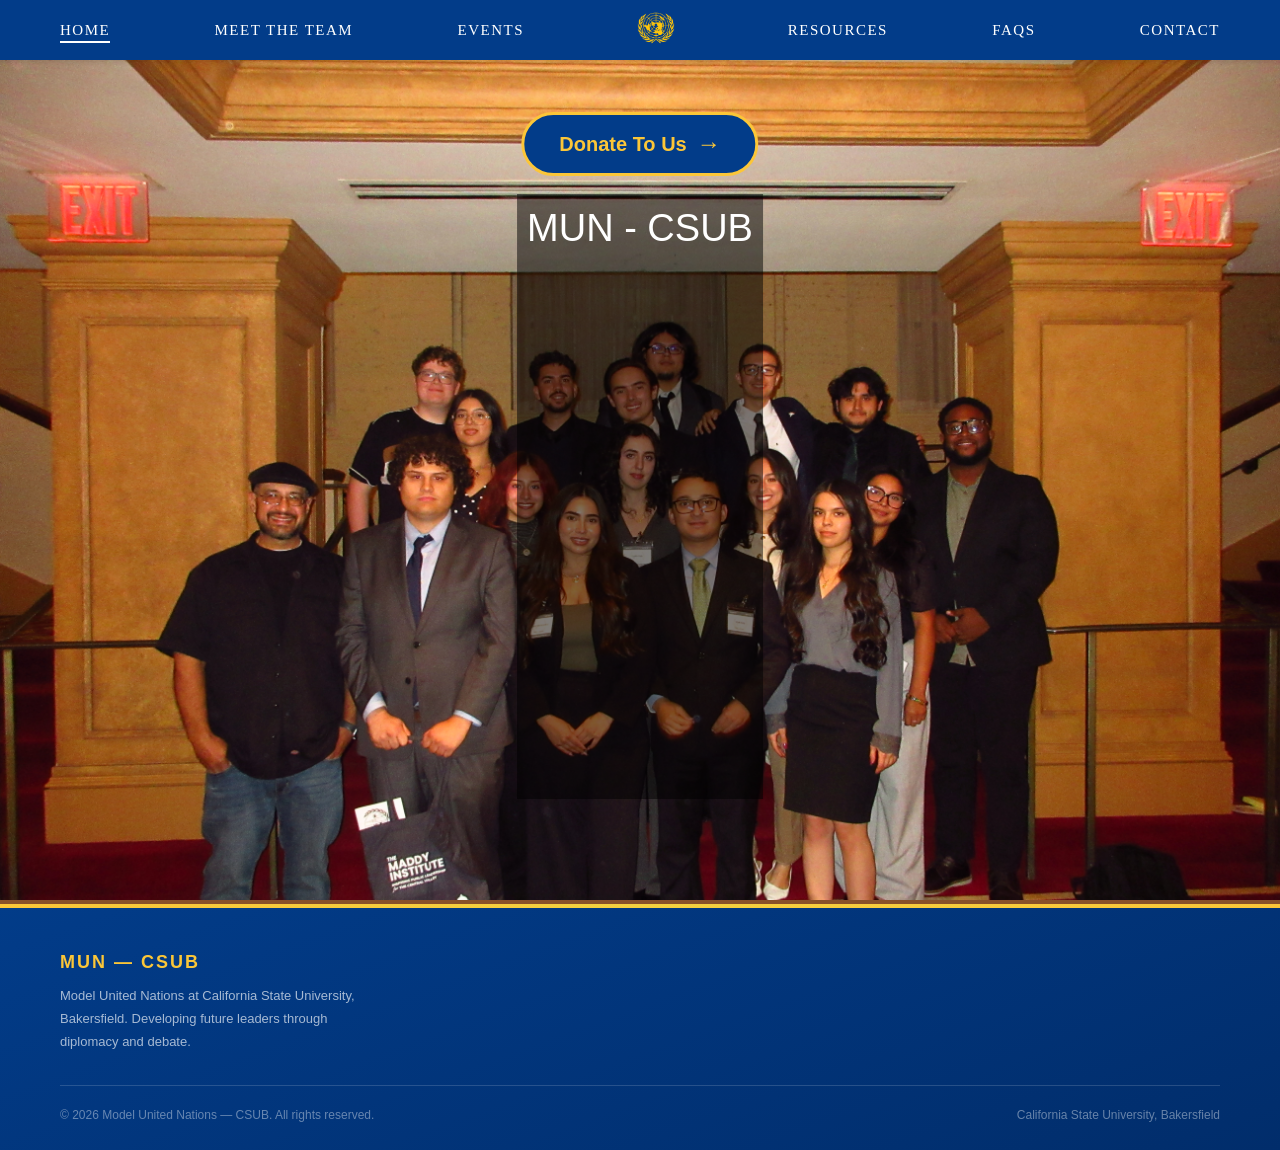
==== pages/index.html @ 3bba82fd "Initial commit" ====
<!DOCTYPE html>
<html lang="en">
<head>
    <meta charset="UTF-8">
    <meta name="viewport" content="width=device-width, initial-scale=1.0">
    <title>Model United Nations - CSUB</title>
    <link rel="stylesheet" href="../styles/style.css">

    <link rel="manifest" href="../manifest.json">
    <meta name="theme-color" content="#023C89">
    <meta name="apple-mobile-web-app-capable" content="yes">
    <link rel="apple-touch-icon" href="../images/MUN.png">
</head>
<body>
    <!-- Navigation Bar - have this as a component -->
    <div id="navbar-placeholder"></div>

    <!-- Main Content -->
    <div class="background">
        <main class="main-content">
            <div class="container">
                <img src="../images/2026pt2.jpg" alt="Los Angeles Model United Nations 2026" id="mainImage">
                <div class="text">
                    MUN - CSUB
                </div>
                <a href="https://gofund.me/ab4ed7ec0" class="hero-btn">
                    <span class="btn-text">Donate To Us</span>
                    <span class="btn-arrow">→</span>
                </a>
                
            </div>
        </main>
    </div>
    <!-- FOOTER — paste this just before </body> on every page -->
    <footer class="footer">
        <div class="footer-content">
    
            <div class="footer-brand">
                <span class="footer-brand-name">MUN — CSUB</span>
                <p class="footer-brand-desc">
                    Model United Nations at California State University, Bakersfield.
                    Developing future leaders through diplomacy and debate.
                </p>
            </div>
    
        </div>
        <div class="footer-bottom">
            <span class="footer-copy">&copy; 2026 Model United Nations — CSUB. All rights reserved.</span>
            <span class="footer-school">California State University, Bakersfield</span>
        </div>
    </footer>
    <script src="../scripts/pwa.js"></script>
    <script src="../scripts/navbar.js"></script>
    <script src="../scripts/script.js"></script>
</body>
</html>
<style scoped>
    .text {
        position: absolute;
        top: 16%;
        margin: auto auto;
        background-color: rgba(0, 0, 0, 0.5);
        color: white;
        padding: 10px;
        font-size: 38px;
    }
</style>


<style scoped>
    .container {
    position: relative;
    display: inline-block;
    width: 100%;
}

.hero-btn {
    position: absolute;
    top: 10%;
    left: 50%;
    transform: translate(-50%, -50%);
    display: inline-flex;
    align-items: center;
    gap: 10px;
    padding: 15px 35px;
    background: #023C89;
    color: #fbc638;
    text-decoration: none;
    font-size: 20px;
    font-weight: 600;
    border: 3px solid #fbc638;
    border-radius: 50px;
    overflow: hidden;
    transition: all 0.4s ease;
    z-index: 10;
}

.hero-btn::before {
    content: '';
    position: absolute;
    top: 0;
    left: -100%;
    width: 100%;
    height: 100%;
    background: #fbc638;
    transition: left 0.4s ease;
    z-index: -1;
}

.hero-btn:hover::before {
    left: 0;
}

.hero-btn:hover {
    color: #023C89;
    border-color: #023C89;
    transform: translate(-50%, -50%) scale(1.1);
}

.btn-arrow {
    font-size: 24px;
    transition: transform 0.4s ease;
}

.hero-btn:hover .btn-arrow {
    transform: translateX(5px);
}

</style>
---- styles/style.css ----
* {
    margin: 0;
    padding: 0;
    box-sizing: border-box;
}

html,
body {
    height: 100%;
}

body {
    font-family: 'Segoe UI', Tahoma, Geneva, Verdana, sans-serif;
    background-color: #f5f5f5;
    display: flex;
    flex-direction: column;
    min-height: 100vh;
}

footer.footer {
    margin-top: auto;
}

/* =====================
   NAVBAR
   ===================== */
.navbar {
    background: linear-gradient(180deg, #023C89 0%, #023C89 100%);
    width: 100%;
    box-shadow: 0 2px 4px rgba(0, 0, 0, 0.1);
    position: sticky;
    top: 0;
    z-index: 1000;
}

.nav-container {
    max-width: 100%;
    margin: 0 auto;
    padding: 0 60px;
    position: relative;
}

.nav-links {
    display: flex;
    justify-content: space-between;
    align-items: center;
    list-style: none;
    padding: 0;
    margin: 0;
    height: 60px;
}

.link {
    color: #ffffff;
    text-decoration: none;
    font-weight: 400;
    font-size: 15px;
    letter-spacing: 1.5px;
    text-transform: uppercase;
    transition: opacity 0.2s ease;
    white-space: nowrap;
    position: relative;
    padding: 20px 0;
    font-family: Verdana;
}

.link:hover {
    opacity: 0.8;
}

.link.active {
    font-weight: 500;
}

.link.active::after {
    content: '';
    position: absolute;
    bottom: 15px;
    left: 0;
    right: 0;
    height: 2px;
    background-color: white;
}

.logo-item {
    margin: 0;
    flex-shrink: 0;
}

.logo-circle {
    width: 55px;
    height: 55px;
    border-radius: 50%;
    background: linear-gradient(135deg, #d4af37 0%, #f4d03f 50%, #c5a028 100%);
    display: flex;
    align-items: center;
    justify-content: center;
    border: 3px solid #d4af37;
    box-shadow: 0 2px 8px rgba(0, 0, 0, 0.3), inset 0 1px 2px rgba(255, 255, 255, 0.3);
    position: relative;
    padding: 5px;
}

.logo-circle svg {
    width: 100%;
    height: 100%;
}

/* =====================
   HAMBURGER BUTTON
   ===================== */
.mobile-menu-btn {
    display: none;
    flex-direction: column;
    justify-content: center;
    align-items: center;
    gap: 6px;
    background: #fbc638;
    border: 2px solid #fbc638;
    border-radius: 8px;
    cursor: pointer;
    padding: 10px 12px;
    position: absolute;
    right: 16px;
    top: 50%;
    transform: translateY(-50%);
    z-index: 1100;
    transition: background 0.2s ease, border-color 0.2s ease;
}

.mobile-menu-btn:hover,
.mobile-menu-btn.active {
    background: #e0b030;
    border-color: #e0b030;
}

.mobile-menu-btn span {
    width: 26px;
    height: 3px;
    background-color: #023C89;
    border-radius: 3px;
    transition: all 0.3s ease;
    display: block;
}

.mobile-menu-btn.active span:nth-child(1) {
    transform: rotate(45deg) translate(6px, 6px);
}

.mobile-menu-btn.active span:nth-child(2) {
    opacity: 0;
    transform: scaleX(0);
}

.mobile-menu-btn.active span:nth-child(3) {
    transform: rotate(-45deg) translate(6px, -6px);
}

.image {
    display: flex;
    align-items: center;
    justify-content: center;
}

.image img {
    width: 55px;
    height: 55px;
    object-fit: contain;
}

/* =====================
   MAIN / BACKGROUND
   ===================== */
.main-content {
    max-width: 1400px;
    margin: auto;
}

.background {
    background-color: #895129;
}

/* =====================
   CONTAINER — shared base
   All pages use .container for their banner/hero
   ===================== */
.container {
    position: relative;
    width: 100%;
    /* Default: shrink to fit content (events page, etc.) */
    height: auto;
    overflow: hidden;
}

/* =====================
   HOME PAGE HERO
   Only full-height when #mainImage is inside
   ===================== */
.container:has(#mainImage) {
    height: calc(100vh - 60px);
}

#mainImage {
    position: absolute;
    inset: 0;
    width: 100%;
    height: 100%;
    object-fit: cover;
    object-position: center top;
    display: block;
}

/* Donate button — top center (home only) */
.hero-btn {
    position: absolute;
    top: 24px;
    left: 50%;
    transform: translateX(-50%);
    display: inline-flex;
    align-items: center;
    gap: 10px;
    padding: 15px 35px;
    background: #023C89;
    color: #fbc638;
    text-decoration: none;
    font-size: 20px;
    font-weight: 600;
    border: 3px solid #fbc638;
    border-radius: 50px;
    overflow: hidden;
    transition: all 0.4s ease;
    z-index: 10;
    white-space: nowrap;
}

.hero-btn::before {
    content: '';
    position: absolute;
    top: 0;
    left: -100%;
    width: 100%;
    height: 100%;
    background: #fbc638;
    transition: left 0.4s ease;
    z-index: -1;
}

.hero-btn:hover::before {
    left: 0;
}

.hero-btn:hover {
    color: #023C89;
    border-color: #023C89;
    transform: translateX(-50%) scale(1.05);
}

.btn-arrow {
    font-size: 24px;
    transition: transform 0.4s ease;
}

.hero-btn:hover .btn-arrow {
    transform: translateX(5px);
}

/* =====================
   OVERLAY TEXT
   Home page: bottom-center
   Other pages: bottom-left (overridden below)
   ===================== */
.text {
    position: absolute;
    bottom: 12%;
    left: 50%;
    transform: translateX(-50%);
    background-color: rgba(0, 0, 0, 0.55);
    color: white;
    padding: 14px 20px;
    font-size: 38px;
    text-align: center;
    white-space: nowrap;
    width: max-content;
    max-width: 88%;
    z-index: 5;
    line-height: 1.3;
}

/* Events / other pages: bottom-left pinned */
.container:not(:has(#mainImage)) .text {
    bottom: 10px;
    left: 10px;
    transform: none;
    background-color: rgba(0, 0, 0, 0.8);
    font-size: 28px;
    padding: 10px 16px;
    white-space: nowrap;
    width: auto;
    max-width: 90%;
}

/* Banner image on non-home pages */
.container:not(:has(#mainImage)) img {
    display: block;
    width: 100%;
    height: 35vh;
    object-fit: cover;
    object-position: center;
}

/* =====================
   EVENTS PAGE
   ===================== */
#upcoming {
    text-align: center;
    font-family: sans-serif;
    margin: 40px 0 30px 0;
    font-size: 2rem;
    color: #333;
}

.lowerContainer {
    padding: 0 20px;
}

.events {
    max-width: 80%;
    margin: 0 auto;
    padding: 20px;
}

.event {
    display: grid;
    grid-template-columns: 10% 30% 1fr;
    gap: 3%;
    padding: 30px 20px;
    border-bottom: 1px solid #e0e0e0;
    align-items: start;
}

.event:last-child {
    border-bottom: none;
}

.event-date {
    text-align: center;
    color: #666;
}

.event-date .month {
    font-size: 0.875rem;
    font-weight: 600;
    text-transform: uppercase;
    letter-spacing: 1px;
    margin-bottom: 5px;
}

.event-date .day {
    font-size: 1.75rem;
    font-weight: 300;
    line-height: 1;
}

.event-image {
    width: 100%;
}

.event-image img {
    width: 100%;
    height: 20vh;
    object-fit: cover;
    border-radius: 4px;
}

.event-details {
    display: flex;
    flex-direction: column;
    gap: 10px;
}

.event-details h3 {
    font-size: 1.25rem;
    font-weight: 600;
    color: #333;
    margin: 0;
}

.event-info {
    font-size: 0.875rem;
    color: #666;
    margin: 0;
    line-height: 1.5;
}

.event-description {
    font-size: 0.9rem;
    color: #666;
    line-height: 1.6;
    margin: 0;
}

.event-link {
    color: #666;
    text-decoration: none;
    font-size: 0.875rem;
    font-weight: 500;
    display: inline-block;
    margin-top: 5px;
}

.event-link:hover {
    color: #023C89;
}

/* =====================
   FOOTER
   ===================== */
.footer {
    background: linear-gradient(160deg, #023C89 0%, #012d6b 100%);
    color: #ffffff;
    padding: 48px 60px 28px;
    position: relative;
    margin-top: auto;
}

.footer::before {
    content: '';
    position: absolute;
    top: 0;
    left: 0;
    right: 0;
    height: 4px;
    background: linear-gradient(90deg, #fbc638, #f4d03f, #fbc638);
}

.footer-content {
    display: flex;
    justify-content: space-between;
    align-items: flex-start;
    flex-wrap: wrap;
    gap: 36px;
    max-width: 1400px;
    margin: 0 auto;
    padding-bottom: 32px;
    border-bottom: 1px solid rgba(255, 255, 255, 0.15);
}

.footer-brand {
    display: flex;
    flex-direction: column;
    gap: 12px;
    max-width: 320px;
}

.footer-brand-name {
    font-size: 18px;
    font-weight: 700;
    letter-spacing: 2px;
    text-transform: uppercase;
    color: #fbc638;
}

.footer-brand-desc {
    font-size: 13px;
    color: rgba(255, 255, 255, 0.65);
    line-height: 1.75;
}

.footer-links-group {
    display: flex;
    flex-direction: column;
    gap: 10px;
}

.footer-links-title {
    font-size: 11px;
    font-weight: 700;
    letter-spacing: 2px;
    text-transform: uppercase;
    color: #fbc638;
    margin-bottom: 6px;
}

.footer-links-group a {
    color: rgba(255, 255, 255, 0.7);
    text-decoration: none;
    font-size: 14px;
    transition: color 0.2s ease, padding-left 0.2s ease;
    display: inline-block;
}

.footer-links-group a:hover {
    color: #ffffff;
    padding-left: 4px;
}

.footer-bottom {
    max-width: 1400px;
    margin: 0 auto;
    padding-top: 22px;
    display: flex;
    justify-content: space-between;
    align-items: center;
    flex-wrap: wrap;
    gap: 8px;
}

.footer-copy,
.footer-school {
    font-size: 12px;
    color: rgba(255, 255, 255, 0.4);
}

/* =====================
   OTHER PAGE HERO
   ===================== */
.hero {
    text-align: center;
    padding: 60px 20px;
    background: white;
    border-radius: 8px;
    box-shadow: 0 2px 8px rgba(0, 0, 0, 0.1);
}

.hero h1 {
    color: #0d3d7a;
    font-size: 2.5rem;
    margin-bottom: 20px;
}

.hero p {
    color: #555;
    font-size: 1.2rem;
}

/* =====================
   TABLET (≤1024px)
   ===================== */
@media (max-width: 1024px) {
    .nav-container {
        padding: 0 30px;
    }

    .link {
        font-size: 11px;
        letter-spacing: 1.2px;
    }

    .text {
        font-size: 28px;
    }

    .hero-btn {
        font-size: 17px;
        padding: 13px 28px;
    }

    .footer {
        padding: 40px 40px 24px;
    }

    .events {
        max-width: 95%;
    }
}

/* =====================
   MOBILE (≤768px)
   ===================== */
@media (max-width: 768px) {
    .mobile-menu-btn {
        display: flex;
    }

    .nav-container {
        padding: 0 16px;
    }

    .nav-links {
        position: absolute;
        top: 100%;
        left: 0;
        right: 0;
        background: linear-gradient(180deg, #1a4d8f 0%, #0d3d7a 100%);
        flex-direction: column;
        justify-content: flex-start;
        gap: 0;
        padding: 0;
        height: 0;
        max-height: 0;
        overflow: hidden;
        transition: max-height 0.3s ease;
        box-shadow: 0 4px 8px rgba(0, 0, 0, 0.2);
    }

    .nav-links.active {
        max-height: 700px;
        height: auto;
        padding: 20px 0;
    }

    .nav-links li {
        width: 100%;
        text-align: center;
        padding: 15px 0;
        border-bottom: 1px solid rgba(255, 255, 255, 0.1);
    }

    .logo-item {
        margin: 20px 0;
        /* order: -1; */
        border-bottom: none;
    }

    .link {
        display: block;
        padding: 15px 20px;
    }

    .link.active::after {
        display: none;
    }

    /* Home hero */
    .hero-btn {
        top: 16px;
        font-size: 14px;
        padding: 10px 22px;
        gap: 7px;
        border-width: 2px;
    }

    .btn-arrow {
        font-size: 18px;
    }

    .text {
        font-size: 18px;
        padding: 8px 12px;
        white-space: normal;
        width: 78%;
        max-width: 78%;
        bottom: 10%;
        line-height: 1.4;
    }

    /* Non-home banner text */
    .container:not(:has(#mainImage)) .text {
        font-size: 18px;
        bottom: 8px;
        left: 8px;
    }

    /* Non-home banner image height */
    .container:not(:has(#mainImage)) img {
        height: 25vh;
    }

    /* Events list — single column */
    .events {
        max-width: 100%;
        padding: 10px 16px;
    }

    .event {
        display: flex;
        flex-direction: column;
        gap: 14px;
        padding: 20px 0;
    }

    .event-date {
        display: flex;
        flex-direction: row;
        align-items: center;
        gap: 10px;
    }

    .event-date .month {
        font-size: 1rem;
        margin-bottom: 0;
    }

    .event-date .day {
        font-size: 1.5rem;
    }

    .event-image img {
        height: 180px;
    }

    .event-details h3 {
        font-size: 1.1rem;
    }

    .event-info {
        font-size: 0.85rem;
    }

    .event-description {
        font-size: 0.85rem;
    }

    /* Footer */
    .footer {
        padding: 36px 24px 20px;
    }

    .footer-content {
        flex-direction: column;
        gap: 24px;
    }

    .footer-brand {
        max-width: 100%;
    }

    .footer-bottom {
        flex-direction: column;
        align-items: center;
        text-align: center;
        gap: 6px;
    }
}

/* =====================
   SMALL MOBILE (≤480px)
   ===================== */
@media (max-width: 480px) {
    .link {
        font-size: 10px;
        letter-spacing: 1px;
    }

    .logo-circle {
        width: 50px;
        height: 50px;
    }

    .hero-btn {
        top: 12px;
        font-size: 13px;
        padding: 9px 18px;
    }

    .text {
        font-size: 15px;
        padding: 6px 10px;
        width: 82%;
        max-width: 82%;
        bottom: 8%;
    }

    .container:not(:has(#mainImage)) .text {
        font-size: 15px;
    }

    .container:not(:has(#mainImage)) img {
        height: 20vh;
    }

    .event-image img {
        height: 150px;
    }

    .footer {
        padding: 28px 16px 16px;
    }

    .hero {
        padding: 40px 15px;
    }
}
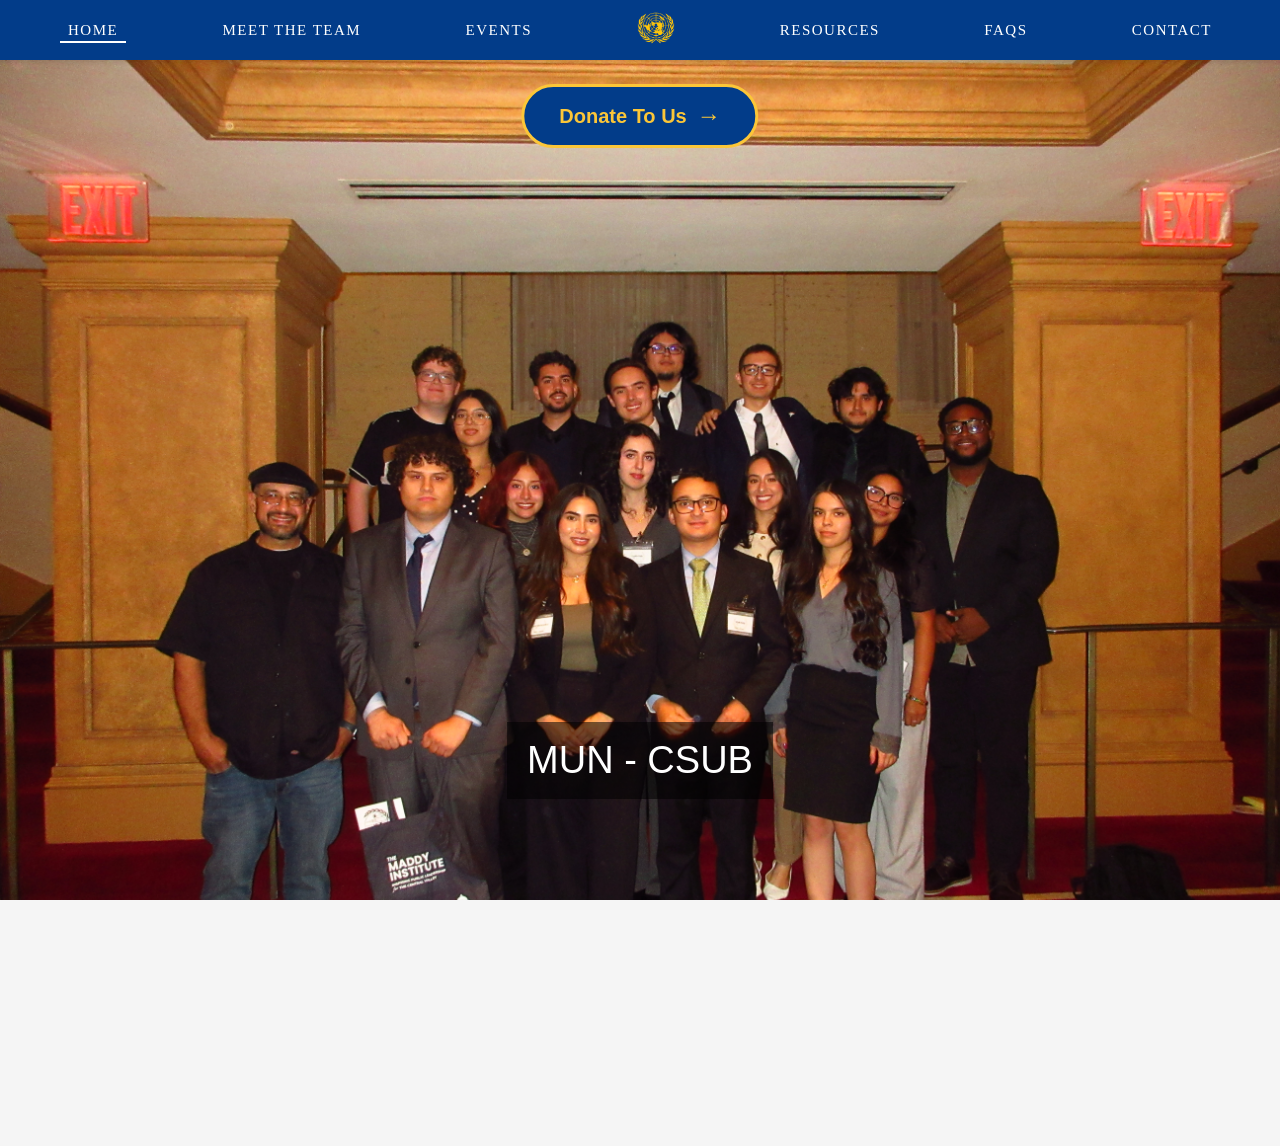
==== commit 5fccc67c: "yes confirm" ====
--- a/pages/index.html
+++ b/pages/index.html
@@ -11,7 +11,7 @@
     <meta name="apple-mobile-web-app-capable" content="yes">
     <link rel="apple-touch-icon" href="../images/MUN.png">
 </head>
-<body>
+<body class="home-page">
     <!-- Navigation Bar - have this as a component -->
     <div id="navbar-placeholder"></div>
 
@@ -54,76 +54,3 @@
     <script src="../scripts/script.js"></script>
 </body>
 </html>
-<style scoped>
-    .text {
-        position: absolute;
-        top: 16%;
-        margin: auto auto;
-        background-color: rgba(0, 0, 0, 0.5);
-        color: white;
-        padding: 10px;
-        font-size: 38px;
-    }
-</style>
-
-
-<style scoped>
-    .container {
-    position: relative;
-    display: inline-block;
-    width: 100%;
-}
-
-.hero-btn {
-    position: absolute;
-    top: 10%;
-    left: 50%;
-    transform: translate(-50%, -50%);
-    display: inline-flex;
-    align-items: center;
-    gap: 10px;
-    padding: 15px 35px;
-    background: #023C89;
-    color: #fbc638;
-    text-decoration: none;
-    font-size: 20px;
-    font-weight: 600;
-    border: 3px solid #fbc638;
-    border-radius: 50px;
-    overflow: hidden;
-    transition: all 0.4s ease;
-    z-index: 10;
-}
-
-.hero-btn::before {
-    content: '';
-    position: absolute;
-    top: 0;
-    left: -100%;
-    width: 100%;
-    height: 100%;
-    background: #fbc638;
-    transition: left 0.4s ease;
-    z-index: -1;
-}
-
-.hero-btn:hover::before {
-    left: 0;
-}
-
-.hero-btn:hover {
-    color: #023C89;
-    border-color: #023C89;
-    transform: translate(-50%, -50%) scale(1.1);
-}
-
-.btn-arrow {
-    font-size: 24px;
-    transition: transform 0.4s ease;
-}
-
-.hero-btn:hover .btn-arrow {
-    transform: translateX(5px);
-}
-
-</style>
--- a/styles/style.css
+++ b/styles/style.css
@@ -9,16 +9,25 @@
     height: 100%;
 }
 
+html {
+    overflow-x: hidden;
+}
+
 body {
     font-family: 'Segoe UI', Tahoma, Geneva, Verdana, sans-serif;
     background-color: #f5f5f5;
     display: flex;
     flex-direction: column;
     min-height: 100vh;
+    overflow-x: hidden;
 }
 
 footer.footer {
     margin-top: auto;
+}
+
+body.home-page footer.footer {
+    margin-top: 0;
 }
 
 /* =====================
@@ -38,6 +47,9 @@
     margin: 0 auto;
     padding: 0 60px;
     position: relative;
+    min-height: 60px;
+    display: flex;
+    align-items: center;
 }
 
 .nav-links {
@@ -48,6 +60,8 @@
     padding: 0;
     margin: 0;
     height: 60px;
+    min-height: 0;
+    width: 100%;
 }
 
 .link {
@@ -60,8 +74,9 @@
     transition: opacity 0.2s ease;
     white-space: nowrap;
     position: relative;
-    padding: 20px 0;
+    padding: 20px 8px;
     font-family: Verdana;
+    text-align: center;
 }
 
 .link:hover {
@@ -197,7 +212,18 @@
    Only full-height when #mainImage is inside
    ===================== */
 .container:has(#mainImage) {
-    height: calc(100vh - 60px);
+    height: calc(100dvh - 60px);
+    min-height: 460px;
+}
+
+.mobile-menu-btn:focus-visible,
+.link:focus-visible {
+    outline: 2px solid #fbc638;
+    outline-offset: 2px;
+}
+
+.mobile-brand {
+    display: none;
 }
 
 #mainImage {
@@ -538,12 +564,13 @@
    ===================== */
 @media (max-width: 1024px) {
     .nav-container {
-        padding: 0 30px;
+        padding: 0 22px;
     }
 
     .link {
         font-size: 11px;
-        letter-spacing: 1.2px;
+        letter-spacing: 1px;
+        padding: 20px 6px;
     }
 
     .text {
@@ -574,6 +601,23 @@
 
     .nav-container {
         padding: 0 16px;
+        justify-content: flex-end;
+    }
+
+    .mobile-brand {
+        display: inline-flex;
+        align-items: center;
+        position: absolute;
+        left: 16px;
+        top: 50%;
+        transform: translateY(-50%);
+        z-index: 1100;
+    }
+
+    .mobile-brand img {
+        width: 34px;
+        height: 34px;
+        object-fit: contain;
     }
 
     .nav-links {
@@ -587,34 +631,38 @@
         gap: 0;
         padding: 0;
         height: 0;
+        min-height: 0;
         max-height: 0;
         overflow: hidden;
         transition: max-height 0.3s ease;
         box-shadow: 0 4px 8px rgba(0, 0, 0, 0.2);
+        width: 100%;
     }
 
     .nav-links.active {
-        max-height: 700px;
+        max-height: calc(100dvh - 60px);
         height: auto;
-        padding: 20px 0;
+        padding: 8px 0 20px;
+        overflow-y: auto;
     }
 
     .nav-links li {
         width: 100%;
         text-align: center;
-        padding: 15px 0;
+        padding: 0;
         border-bottom: 1px solid rgba(255, 255, 255, 0.1);
     }
 
     .logo-item {
-        margin: 20px 0;
-        /* order: -1; */
-        border-bottom: none;
+        display: none;
     }
 
     .link {
         display: block;
-        padding: 15px 20px;
+        width: 100%;
+        padding: 16px 20px;
+        font-size: 14px;
+        letter-spacing: 1.2px;
     }
 
     .link.active::after {
@@ -628,6 +676,30 @@
         padding: 10px 22px;
         gap: 7px;
         border-width: 2px;
+        max-width: calc(100% - 24px);
+    }
+
+    /* Home: show full image on mobile without cropping */
+    .background {
+        background-color: #023C89;
+    }
+
+    body.home-page {
+        background-color: #023C89;
+    }
+
+    .container:has(#mainImage) {
+        height: auto;
+        min-height: 0;
+        background-color: #023C89;
+    }
+
+    #mainImage {
+        position: static;
+        width: 100%;
+        height: auto;
+        object-fit: contain;
+        object-position: top center;
     }
 
     .btn-arrow {
@@ -728,8 +800,8 @@
    ===================== */
 @media (max-width: 480px) {
     .link {
-        font-size: 10px;
-        letter-spacing: 1px;
+        font-size: 13px;
+        letter-spacing: 0.9px;
     }
 
     .logo-circle {
@@ -740,14 +812,14 @@
     .hero-btn {
         top: 12px;
         font-size: 13px;
-        padding: 9px 18px;
+        padding: 9px 16px;
     }
 
     .text {
         font-size: 15px;
         padding: 6px 10px;
-        width: 82%;
-        max-width: 82%;
+        width: calc(100% - 24px);
+        max-width: calc(100% - 24px);
         bottom: 8%;
     }
 
@@ -770,4 +842,4 @@
     .hero {
         padding: 40px 15px;
     }
-}+}
